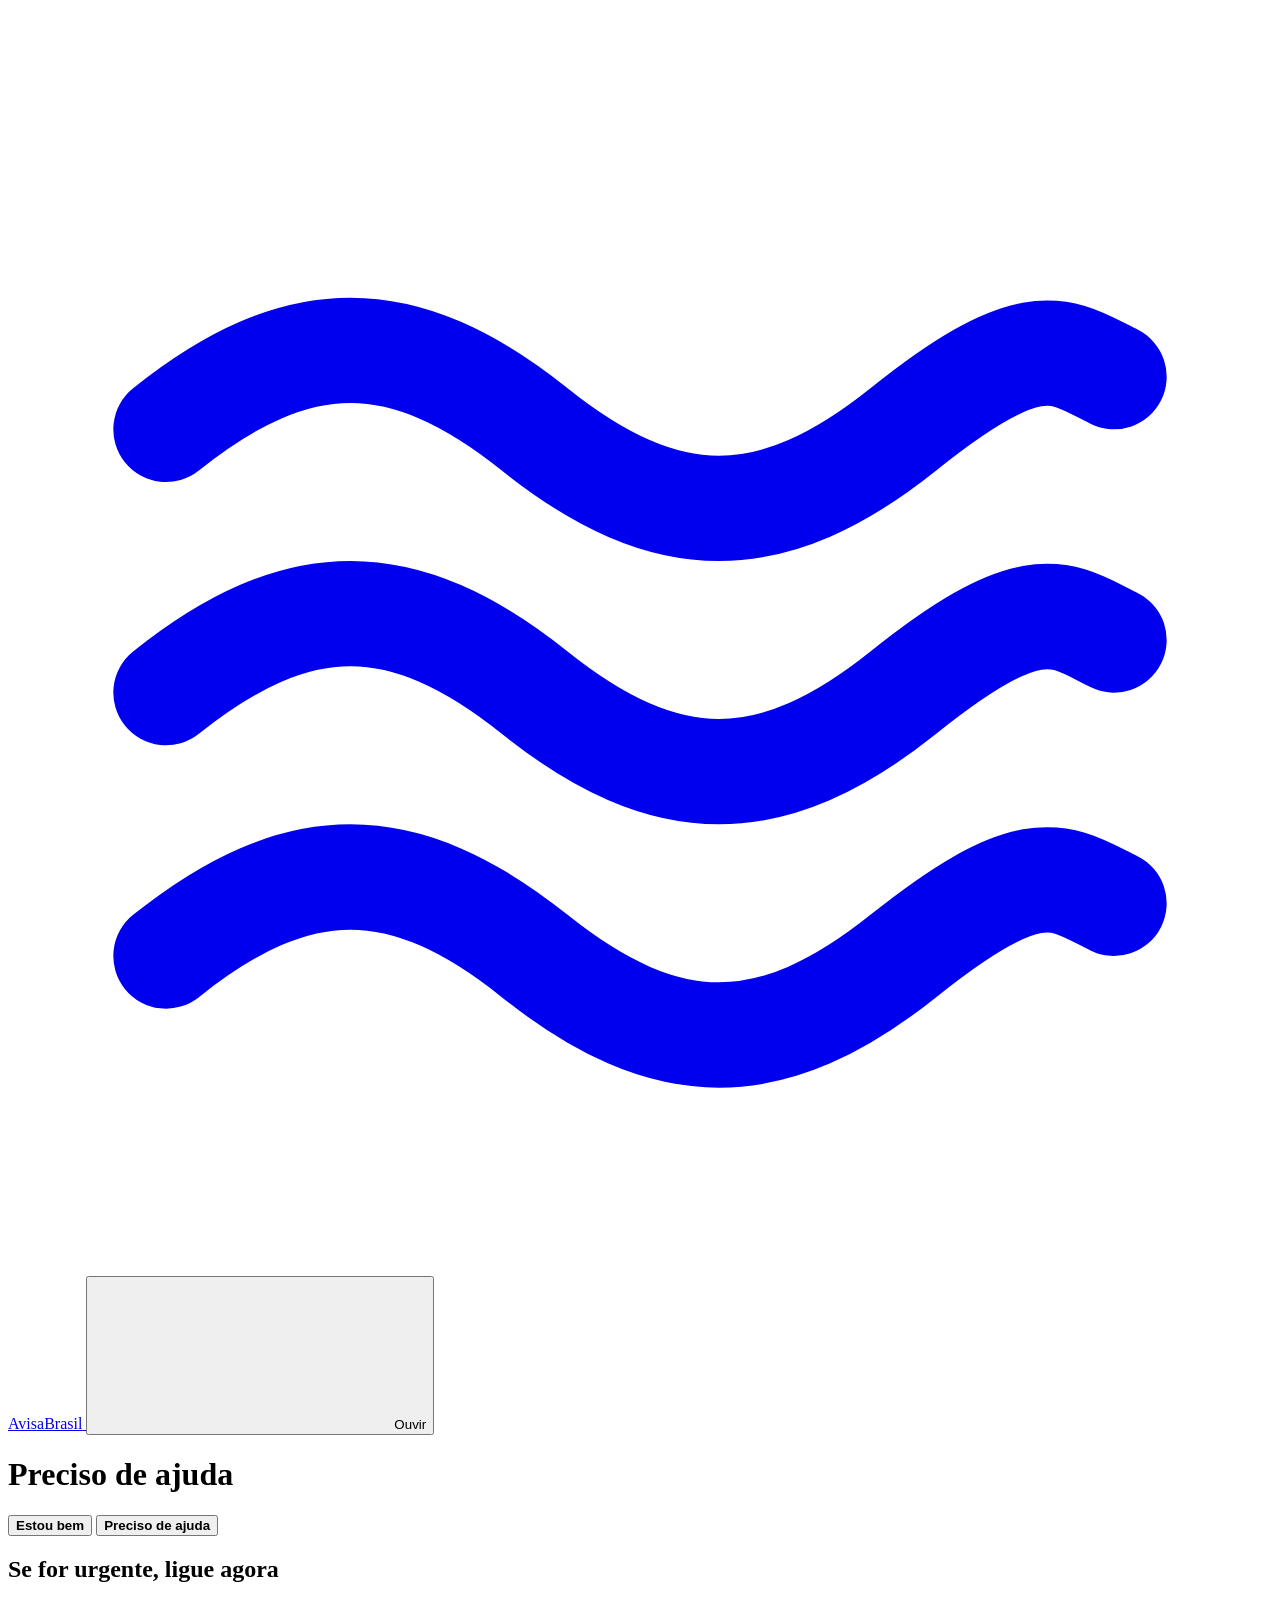
==== backend/src/main/resources/static/ajuda.html @ 5ec72fb2 "Etapa 7: "Preciso de ajuda" com fila offline e Painel da Defesa Civil ao vivo - Tela "Preciso de aju" ====
<!doctype html>
<html lang="pt-BR">
<head>
  <meta charset="utf-8">
  <meta name="viewport" content="width=device-width, initial-scale=1">
  <title>Preciso de ajuda · AvisaBrasil</title>
  <meta name="theme-color" content="#0B4F73">
  <link rel="preconnect" href="https://fonts.googleapis.com">
  <link rel="preconnect" href="https://fonts.gstatic.com" crossorigin>
  <link href="https://fonts.googleapis.com/css2?family=Atkinson+Hyperlegible:wght@400;700&display=swap" rel="stylesheet">
  <link rel="stylesheet" href="/css/estilo.css">
  <link rel="stylesheet" href="/css/ajuda.css">
</head>
<body>
  <header class="topo">
    <div class="topo-interno">
      <a class="marca" href="/">
        <svg viewBox="0 0 24 24" fill="none" stroke="currentColor" stroke-width="2" stroke-linecap="round" aria-hidden="true"><path d="M3 8c2.5-2 4.5-2 7 0s4.5 2 7 0 3-1.5 4-1"/><path d="M3 13c2.5-2 4.5-2 7 0s4.5 2 7 0 3-1.5 4-1"/><path d="M3 18c2.5-2 4.5-2 7 0s4.5 2 7 0 3-1.5 4-1"/></svg>
        <span>
          <span class="marca-nome" data-i18n="app.nome">AvisaBrasil</span>
          <span class="marca-local" data-comunidade-local></span>
        </span>
      </a>
      <button id="botao-ouvir" class="botao botao-ouvir" type="button" aria-pressed="false">
        <svg aria-hidden="true"></svg><span data-i18n="ouvir">Ouvir</span>
      </button>
    </div>
  </header>

  <nav class="navegacao" id="navegacao" data-atual="ajuda"></nav>

  <main>
    <h1 data-i18n="ajuda.titulo">Preciso de ajuda</h1>
    <p class="intro" data-i18n="ajuda.intro"></p>

    <div id="situacao-envio" role="status" aria-live="polite"></div>

    <div class="escolhas">
      <button id="botao-bem" class="escolha escolha-bem" type="button">
        <span class="escolha-icone"></span>
        <span class="escolha-texto"><strong data-i18n="ajuda.estouBem">Estou bem</strong><span data-i18n="ajuda.estouBem.explica"></span></span>
      </button>
      <button id="botao-ajuda" class="escolha escolha-ajuda" type="button" aria-expanded="false" aria-controls="formulario">
        <span class="escolha-icone"></span>
        <span class="escolha-texto"><strong data-i18n="ajuda.precisoAjuda">Preciso de ajuda</strong><span data-i18n="ajuda.precisoAjuda.explica"></span></span>
      </button>
    </div>

    <form id="formulario" class="cartao formulario-ajuda" hidden novalidate>
      <h2 data-i18n="ajuda.detalhes">Conte um pouco mais</h2>

      <p class="rotulo-campo" id="rotulo-pessoas" data-i18n="ajuda.pessoas"></p>
      <div class="contador" role="group" aria-labelledby="rotulo-pessoas">
        <button type="button" class="botao botao-secundario contador-botao" id="menos" data-i18n-aria="ajuda.menos">−</button>
        <output id="pessoas" aria-live="polite">1</output>
        <button type="button" class="botao botao-secundario contador-botao" id="mais" data-i18n-aria="ajuda.mais">+</button>
      </div>

      <label class="opcao-grande">
        <input type="checkbox" id="localizacao" checked>
        <span><strong data-i18n="ajuda.localizacao"></strong><br><span class="nota" data-i18n="ajuda.localizacao.explica"></span></span>
      </label>

      <label for="nome" data-i18n="ajuda.nome"></label>
      <input id="nome" maxlength="80" autocomplete="name">
      <label for="telefone" data-i18n="ajuda.telefone"></label>
      <input id="telefone" maxlength="30" inputmode="tel" autocomplete="tel">
      <label for="mensagem" data-i18n="ajuda.mensagem"></label>
      <textarea id="mensagem" maxlength="300" rows="3"></textarea>

      <button class="botao botao-ajuda botao-largo" type="submit" id="enviar" data-i18n="ajuda.enviar"></button>
    </form>

    <section class="cartao secao" aria-labelledby="titulo-urgente">
      <h2 id="titulo-urgente" data-i18n="ajuda.urgente">Se for urgente, ligue agora</h2>
      <div class="ligacoes">
        <a class="botao botao-ligar" href="tel:199"><span data-i18n="ajuda.ligar199"></span></a>
        <a class="botao botao-ligar" href="tel:193"><span data-i18n="ajuda.ligar193"></span></a>
        <a class="botao botao-ligar" href="tel:192"><span data-i18n="ajuda.ligar192"></span></a>
      </div>
      <a class="botao botao-whatsapp botao-largo" id="whatsapp" href="#" target="_blank" rel="noopener"><span data-i18n="ajuda.whatsapp"></span></a>
      <p class="nota" data-i18n="ajuda.whatsapp.explica"></p>
    </section>
  </main>

  <footer class="rodape"><p data-i18n="app.rodape"></p></footer>

  <script src="/js/comum.js"></script>
  <script src="/js/ajuda.js"></script>
</body>
</html>
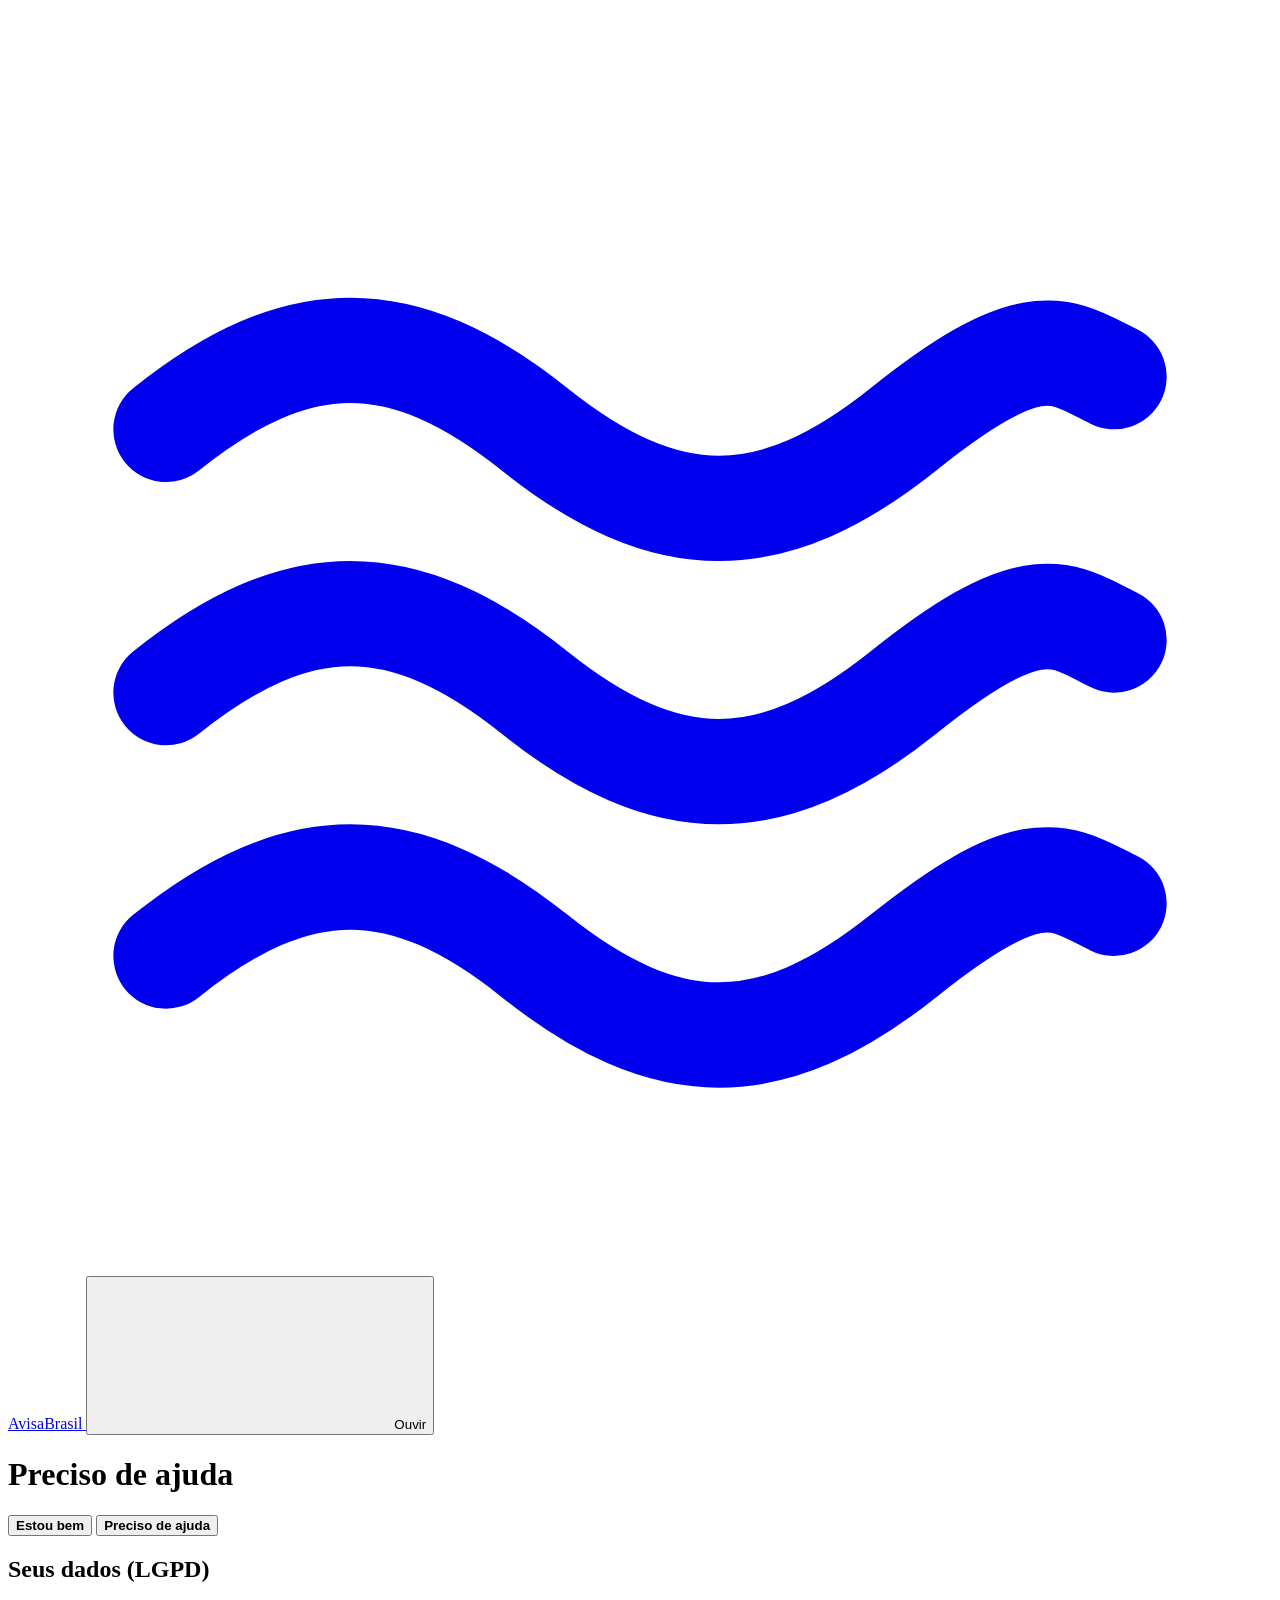
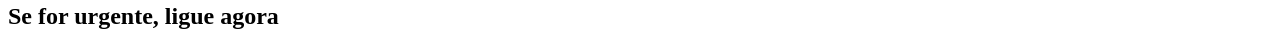
==== commit 3dc2b13c: "Etapa 8: português, espanhol e inglês, VLibras, Ouvir no idioma e aviso LGPD - Traduções completas e" ====
--- a/backend/src/main/resources/static/ajuda.html
+++ b/backend/src/main/resources/static/ajuda.html
@@ -71,6 +71,11 @@
       <button class="botao botao-ajuda botao-largo" type="submit" id="enviar" data-i18n="ajuda.enviar"></button>
     </form>
 
+    <section class="cartao secao privacidade" aria-labelledby="titulo-privacidade">
+      <h2 id="titulo-privacidade" data-i18n="ajuda.privacidade.titulo">Seus dados (LGPD)</h2>
+      <ul id="privacidade"></ul>
+    </section>
+
     <section class="cartao secao" aria-labelledby="titulo-urgente">
       <h2 id="titulo-urgente" data-i18n="ajuda.urgente">Se for urgente, ligue agora</h2>
       <div class="ligacoes">
